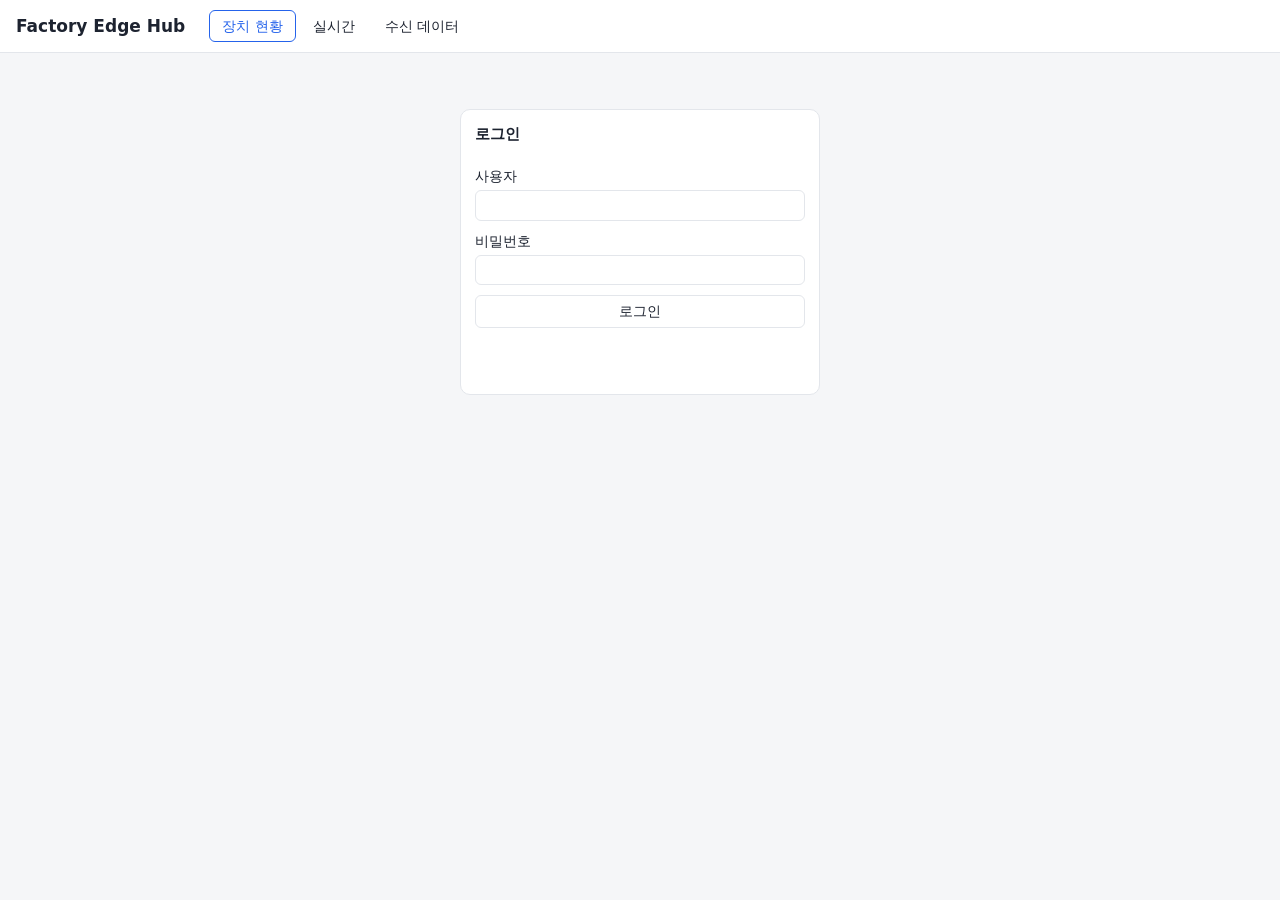
==== src/edge_hub/web/index.html @ ee51e2f6 "Edge hub: Jetson -> server raw-unit transfer engine and monitoring page Direction change by the user" ====
<!doctype html>
<html lang="ko">
<head>
<meta charset="utf-8">
<meta name="viewport" content="width=device-width, initial-scale=1">
<title>Factory Edge Hub</title>
<link rel="icon" href="data:,">
<link rel="stylesheet" href="style.css">
<script src="app.js" defer></script>
</head>
<body>
<header>
  <h1>Factory Edge Hub</h1>
  <nav id="nav" hidden>
    <button data-view="overview" class="active">장치 현황</button>
    <button data-view="live">실시간</button>
    <button data-view="units">수신 데이터</button>
  </nav>
  <div id="who" hidden><span id="user"></span> <button id="logout">로그아웃</button></div>
</header>
<main>
  <section id="login" hidden>
    <form id="login-form" class="card narrow">
      <h2>로그인</h2>
      <label>사용자 <input name="user" autocomplete="username" required></label>
      <label>비밀번호 <input name="password" type="password" autocomplete="current-password" required></label>
      <button type="submit">로그인</button>
      <p id="login-error" class="error"></p>
    </form>
  </section>

  <section id="overview" hidden>
    <p class="muted" id="server-time"></p>
    <div id="device-cards" class="grid"></div>
  </section>

  <section id="live" hidden>
    <div class="toolbar">
      <label>장치 <select id="live-device"></select></label>
      <label>추세 범위 <select id="live-range">
        <option value="900">15분</option><option value="3600" selected>1시간</option>
        <option value="21600">6시간</option><option value="86400">24시간</option>
      </select></label>
      <span id="live-age" class="muted"></span>
    </div>
    <div class="grid two">
      <div class="card">
        <h3>열화상 <span class="muted" id="thermal-info"></span></h3>
        <canvas id="thermal" width="160" height="120" class="thermal"></canvas>
        <div class="legend"><span id="t-min"></span><span class="ramp"></span><span id="t-max"></span></div>
      </div>
      <div class="card"><h3>센서 최신값</h3><table id="sensor-table"></table></div>
    </div>
    <div class="card"><h3>추세 (heartbeat 기준)</h3>
      <label>항목 <select id="trend-keys" multiple size="6"></select></label>
      <canvas id="trend" width="1100" height="320" class="chart"></canvas>
    </div>
  </section>

  <section id="units" hidden>
    <div class="toolbar">
      <label>장치 <select id="units-device"><option value="">전체</option></select></label>
      <span id="units-count" class="muted"></span>
    </div>
    <div class="card scroll"><table id="units-table"></table></div>
    <div id="unit-detail" class="card" hidden>
      <h3 id="unit-title"></h3>
      <div id="unit-meta" class="meta"></div>
      <div class="toolbar">
        <label>열 <select id="unit-cols" multiple size="6"></select></label>
        <button id="unit-plot">그리기</button>
      </div>
      <canvas id="unit-chart" width="1100" height="300" class="chart"></canvas>
      <div class="toolbar">
        <label>열화상 chunk <select id="unit-chunk"></select></label>
        <label>frame <input id="unit-frame" type="range" min="0" max="29" value="0"></label>
        <span id="unit-frame-info" class="muted"></span>
      </div>
      <canvas id="unit-thermal" width="160" height="120" class="thermal"></canvas>
      <div class="legend"><span id="u-min"></span><span class="ramp"></span><span id="u-max"></span></div>
    </div>
  </section>
</main>
</body>
</html>
---- src/edge_hub/web/style.css ----
:root {
  --bg: #f5f6f8; --card: #fff; --text: #1d2330; --muted: #6b7280; --line: #e3e6eb;
  --accent: #2563eb; --ok: #16a34a; --warn: #d97706; --bad: #dc2626;
}
@media (prefers-color-scheme: dark) {
  :root { --bg: #11151c; --card: #1a2029; --text: #e6e9ef; --muted: #9aa3b2; --line: #2b3340;
          --accent: #60a5fa; --ok: #4ade80; --warn: #fbbf24; --bad: #f87171; }
}
* { box-sizing: border-box; }
body { margin: 0; font: 14px/1.45 system-ui, "Noto Sans KR", sans-serif; background: var(--bg); color: var(--text); }
header { display: flex; flex-wrap: wrap; gap: 12px; align-items: center; padding: 10px 16px;
         background: var(--card); border-bottom: 1px solid var(--line); }
h1 { font-size: 17px; margin: 0 12px 0 0; }
h2, h3 { margin: 0 0 10px; font-size: 15px; }
nav { display: flex; gap: 4px; flex-wrap: wrap; }
nav button { background: none; border: 1px solid transparent; }
nav button.active { border-color: var(--accent); color: var(--accent); }
#who { margin-left: auto; color: var(--muted); }
button { font: inherit; padding: 5px 12px; border-radius: 6px; border: 1px solid var(--line);
         background: var(--card); color: var(--text); cursor: pointer; }
button:hover { border-color: var(--accent); }
input, select { font: inherit; padding: 4px 6px; border-radius: 6px; border: 1px solid var(--line);
                background: var(--card); color: var(--text); max-width: 100%; }
main { padding: 16px; max-width: 1240px; margin: 0 auto; }
.card { background: var(--card); border: 1px solid var(--line); border-radius: 10px; padding: 14px; margin-bottom: 14px; }
.narrow { max-width: 360px; margin: 40px auto; display: grid; gap: 10px; }
.narrow label { display: grid; gap: 4px; }
.grid { display: grid; gap: 14px; grid-template-columns: repeat(auto-fill, minmax(320px, 1fr)); }
.grid.two { grid-template-columns: repeat(auto-fit, minmax(320px, 1fr)); }
.toolbar { display: flex; flex-wrap: wrap; gap: 12px; align-items: center; margin-bottom: 10px; }
.muted { color: var(--muted); }
.error { color: var(--bad); min-height: 1em; }
.dot { display: inline-block; width: 10px; height: 10px; border-radius: 50%; margin-right: 6px; }
.dot.ok { background: var(--ok); } .dot.bad { background: var(--bad); } .dot.warn { background: var(--warn); }
table { border-collapse: collapse; width: 100%; }
td, th { text-align: left; padding: 4px 8px; border-bottom: 1px solid var(--line); vertical-align: top; }
th { color: var(--muted); font-weight: 500; }
tr.clickable { cursor: pointer; } tr.clickable:hover { background: color-mix(in srgb, var(--accent) 8%, transparent); }
.scroll { overflow-x: auto; }
.kv { display: grid; grid-template-columns: max-content 1fr; gap: 2px 12px; }
.kv dt { color: var(--muted); } .kv dd { margin: 0; overflow-wrap: anywhere; }
canvas.thermal { width: 100%; max-width: 480px; image-rendering: pixelated; border-radius: 6px; background: #000; }
canvas.chart { width: 100%; height: auto; }
.legend { display: flex; align-items: center; gap: 8px; max-width: 480px; margin-top: 6px; font-size: 12px; }
.ramp { flex: 1; height: 10px; border-radius: 4px;
        background: linear-gradient(90deg, #000004, #3b0f70, #8c2981, #de4968, #fe9f6d, #fcfdbf); }
.meta { margin-bottom: 10px; }
.badge { display: inline-block; padding: 0 6px; border-radius: 4px; font-size: 12px; border: 1px solid var(--line); }
@media (max-width: 600px) { main { padding: 16px 16px; } h1 { font-size: 15px; } }
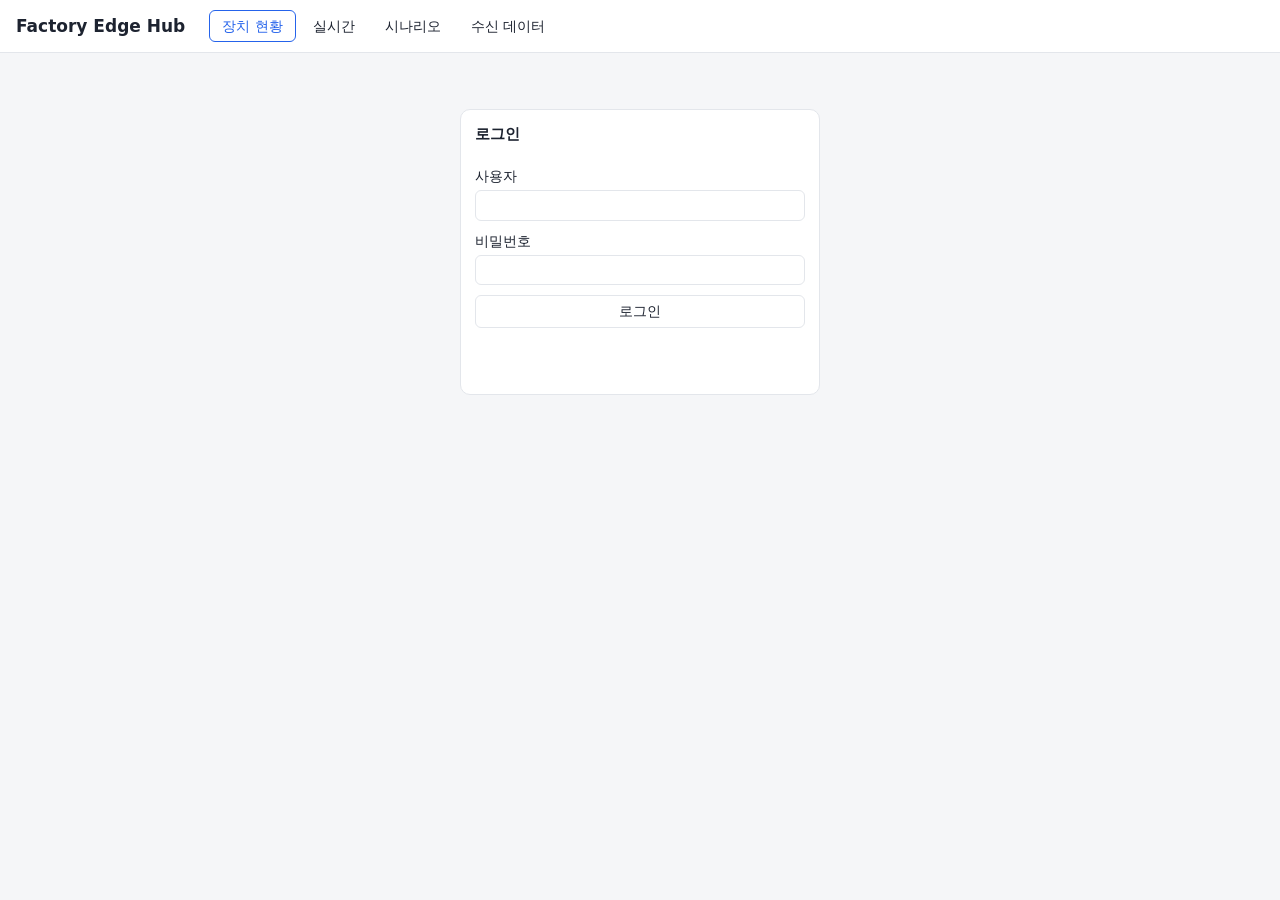
==== commit 5d678b35: "Edge hub: scenario page (definitions, expected signatures, received trials) - src/edge_hub/scenarios" ====
--- a/src/edge_hub/web/index.html
+++ b/src/edge_hub/web/index.html
@@ -14,6 +14,7 @@
   <nav id="nav" hidden>
     <button data-view="overview" class="active">장치 현황</button>
     <button data-view="live">실시간</button>
+    <button data-view="scenarios">시나리오</button>
     <button data-view="units">수신 데이터</button>
   </nav>
   <div id="who" hidden><span id="user"></span> <button id="logout">로그아웃</button></div>
@@ -57,6 +58,11 @@
     </div>
   </section>
 
+  <section id="scenarios" hidden>
+    <p class="muted" id="scenario-note"></p>
+    <div id="scenario-cards" class="grid two"></div>
+  </section>
+
   <section id="units" hidden>
     <div class="toolbar">
       <label>장치 <select id="units-device"><option value="">전체</option></select></label>
--- a/src/edge_hub/web/style.css
+++ b/src/edge_hub/web/style.css
@@ -18,7 +18,9 @@
 #who { margin-left: auto; color: var(--muted); }
 button { font: inherit; padding: 5px 12px; border-radius: 6px; border: 1px solid var(--line);
          background: var(--card); color: var(--text); cursor: pointer; }
-button:hover { border-color: var(--accent); }
+button:hover:not(:disabled) { border-color: var(--accent); }
+button:disabled { opacity: .45; cursor: not-allowed; }
+.control { margin: 8px 0; }
 input, select { font: inherit; padding: 4px 6px; border-radius: 6px; border: 1px solid var(--line);
                 background: var(--card); color: var(--text); max-width: 100%; }
 main { padding: 16px; max-width: 1240px; margin: 0 auto; }
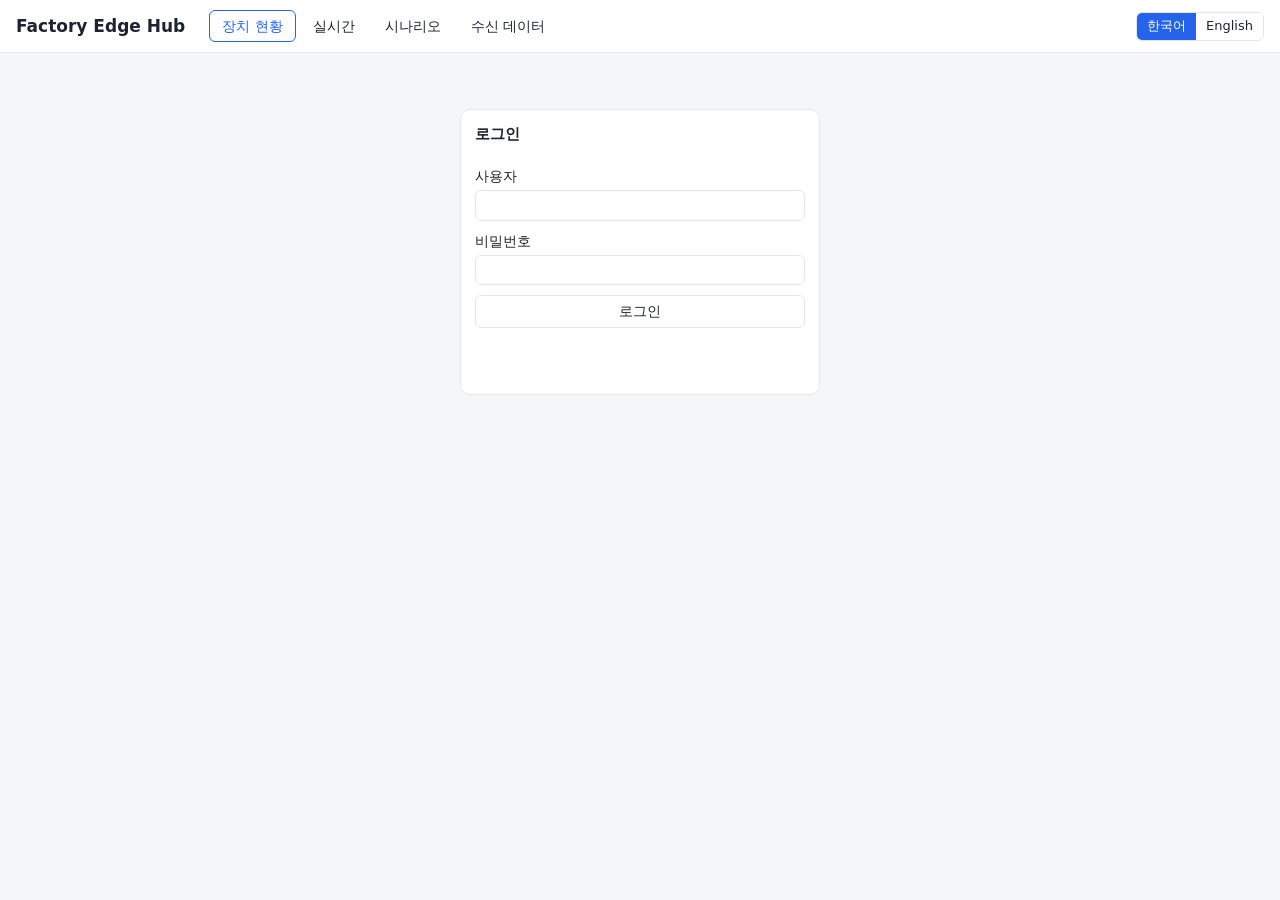
==== commit c6bdc6c6: "ZED 2i side recorder, ZED on/off from the hub, Korean/English web UI - jetson_deploy/zedcap + script" ====
--- a/src/edge_hub/web/index.html
+++ b/src/edge_hub/web/index.html
@@ -6,26 +6,32 @@
 <title>Factory Edge Hub</title>
 <link rel="icon" href="data:,">
 <link rel="stylesheet" href="style.css">
+<script src="i18n.js" defer></script>
 <script src="app.js" defer></script>
 </head>
 <body>
 <header>
   <h1>Factory Edge Hub</h1>
   <nav id="nav" hidden>
-    <button data-view="overview" class="active">장치 현황</button>
-    <button data-view="live">실시간</button>
-    <button data-view="scenarios">시나리오</button>
-    <button data-view="units">수신 데이터</button>
+    <button data-view="overview" class="active" data-i18n="nav.overview">장치 현황</button>
+    <button data-view="live" data-i18n="nav.live">실시간</button>
+    <button data-view="scenarios" data-i18n="nav.scenarios">시나리오</button>
+    <button data-view="units" data-i18n="nav.units">수신 데이터</button>
   </nav>
-  <div id="who" hidden><span id="user"></span> <button id="logout">로그아웃</button></div>
+  <div class="header-right">
+    <div id="who" hidden><span id="user"></span> <button id="logout" data-i18n="logout">로그아웃</button></div>
+    <div class="lang" role="group" aria-label="Language">
+      <button id="lang-ko" data-lang="ko" class="active">한국어</button><button id="lang-en" data-lang="en">English</button>
+    </div>
+  </div>
 </header>
 <main>
   <section id="login" hidden>
     <form id="login-form" class="card narrow">
-      <h2>로그인</h2>
-      <label>사용자 <input name="user" autocomplete="username" required></label>
-      <label>비밀번호 <input name="password" type="password" autocomplete="current-password" required></label>
-      <button type="submit">로그인</button>
+      <h2 data-i18n="login.title">로그인</h2>
+      <label><span data-i18n="login.user">사용자</span> <input name="user" autocomplete="username" required></label>
+      <label><span data-i18n="login.password">비밀번호</span> <input name="password" type="password" autocomplete="current-password" required></label>
+      <button type="submit" data-i18n="login.submit">로그인</button>
       <p id="login-error" class="error"></p>
     </form>
   </section>
@@ -37,23 +43,42 @@
 
   <section id="live" hidden>
     <div class="toolbar">
-      <label>장치 <select id="live-device"></select></label>
-      <label>추세 범위 <select id="live-range">
-        <option value="900">15분</option><option value="3600" selected>1시간</option>
-        <option value="21600">6시간</option><option value="86400">24시간</option>
+      <label><span data-i18n="live.device">장치</span> <select id="live-device"></select></label>
+      <label><span data-i18n="live.range">추세 범위</span> <select id="live-range">
+        <option value="900" data-i18n="range.15m">15분</option><option value="3600" selected data-i18n="range.1h">1시간</option>
+        <option value="21600" data-i18n="range.6h">6시간</option><option value="86400" data-i18n="range.24h">24시간</option>
       </select></label>
       <span id="live-age" class="muted"></span>
     </div>
+    <div class="card" id="event-panel">
+      <h3><span data-i18n="event.title">개입 기록</span> <span id="event-open" class="badge"></span></h3>
+      <p class="muted" data-i18n="event.help">실험 중 실제로 개입한 순간에 누릅니다(예: 라이터를 켤 때 [개입 시작], 끌 때 [개입 종료]). 한 trial 에서 여러 번 눌러도 됩니다. 라벨이 아니라 "언제 무엇을 했는가"의 기록입니다.</p>
+      <div class="toolbar" id="event-controls">
+        <label><span data-i18n="event.scenario">시나리오</span> <select id="event-scenario">
+          <option value="combustion" data-i18n="scenario.combustion">연소 이상</option><option value="vapor_release" data-i18n="scenario.vapor_release">유해 증기 누출</option>
+          <option value="dust" data-i18n="scenario.dust">분진 발생</option><option value="other" data-i18n="scenario.other">기타</option></select></label>
+        <label><span data-i18n="event.note">메모</span> <input id="event-note" size="28" data-i18n-placeholder="event.note_placeholder" placeholder="예: 30cm, 5초"></label>
+        <button id="event-start" class="big" data-i18n="event.start">개입 시작</button>
+        <button id="event-end" class="big" data-i18n="event.end">개입 종료</button>
+        <button id="event-memo" data-i18n="event.memo">메모만 기록</button>
+      </div>
+      <div class="scroll"><table id="event-table"></table></div>
+    </div>
     <div class="grid two">
       <div class="card">
-        <h3>열화상 <span class="muted" id="thermal-info"></span></h3>
+        <h3><span data-i18n="live.thermal">열화상</span> <span class="muted" id="thermal-info"></span></h3>
         <canvas id="thermal" width="160" height="120" class="thermal"></canvas>
         <div class="legend"><span id="t-min"></span><span class="ramp"></span><span id="t-max"></span></div>
       </div>
-      <div class="card"><h3>센서 최신값</h3><table id="sensor-table"></table></div>
+      <div class="card">
+        <h3><span data-i18n="live.zed">ZED 카메라</span> <span class="muted" id="zed-info"></span></h3>
+        <img id="zed-live" class="zed" alt="" hidden>
+        <p class="muted" id="zed-live-note"></p>
+      </div>
+      <div class="card"><h3 data-i18n="live.sensors">센서 최신값</h3><table id="sensor-table"></table></div>
     </div>
-    <div class="card"><h3>추세 (heartbeat 기준)</h3>
-      <label>항목 <select id="trend-keys" multiple size="6"></select></label>
+    <div class="card"><h3 data-i18n="live.trend">추세 (heartbeat 기준)</h3>
+      <label><span data-i18n="live.items">항목</span> <select id="trend-keys" multiple size="6"></select></label>
       <canvas id="trend" width="1100" height="320" class="chart"></canvas>
     </div>
   </section>
@@ -65,7 +90,7 @@
 
   <section id="units" hidden>
     <div class="toolbar">
-      <label>장치 <select id="units-device"><option value="">전체</option></select></label>
+      <label><span data-i18n="live.device">장치</span> <select id="units-device"><option value="" data-i18n="units.all">전체</option></select></label>
       <span id="units-count" class="muted"></span>
     </div>
     <div class="card scroll"><table id="units-table"></table></div>
@@ -73,17 +98,51 @@
       <h3 id="unit-title"></h3>
       <div id="unit-meta" class="meta"></div>
       <div class="toolbar">
-        <label>열 <select id="unit-cols" multiple size="6"></select></label>
-        <button id="unit-plot">그리기</button>
+        <label><span data-i18n="unit.columns">열</span> <select id="unit-cols" multiple size="6"></select></label>
+        <button id="unit-plot" data-i18n="unit.plot">그리기</button>
       </div>
-      <canvas id="unit-chart" width="1100" height="300" class="chart"></canvas>
-      <div class="toolbar">
-        <label>열화상 chunk <select id="unit-chunk"></select></label>
-        <label>frame <input id="unit-frame" type="range" min="0" max="29" value="0"></label>
-        <span id="unit-frame-info" class="muted"></span>
+      <canvas id="unit-chart" width="1100" height="320" class="chart clickable-chart"></canvas>
+      <p class="muted" id="chart-legend" data-i18n="unit.legend">띠: 기준선 평균±3σ(참고) · 회색 음영: 실제 개입 기록 · 점선: 계획상 신호음 · 상단 색 막대: 라벨 구간</p>
+      <div id="anno">
+        <h3><span data-i18n="anno.title">라벨링</span> <span id="anno-rev" class="muted"></span></h3>
+        <p class="muted" data-i18n="anno.help">그래프를 두 번 클릭해 구간의 시작과 끝을 찍고, 라벨과 확신도를 고른 뒤 [구간 추가]. 센서 반응 시작점은 모드를 바꿔 한 번 클릭합니다. 라벨을 붙이지 않은 tick 은 학습에서 제외됩니다. 기준: docs/LABELING_GUIDE.md</p>
+        <div class="toolbar" id="anno-controls">
+          <label><span data-i18n="anno.mode">모드</span> <select id="anno-mode"><option value="interval" data-i18n="anno.mode_interval">구간</option><option value="onset" data-i18n="anno.mode_onset">센서 반응 시작점</option></select></label>
+          <label><span data-i18n="anno.label">라벨</span> <select id="anno-label"></select></label>
+          <label><span data-i18n="anno.confidence">확신도</span> <select id="anno-conf"></select></label>
+          <label><span data-i18n="anno.sensor">센서</span> <select id="anno-modality"></select></label>
+          <span id="anno-pending" class="muted"></span>
+          <button id="anno-add" data-i18n="anno.add">구간 추가</button>
+          <button id="anno-clear" data-i18n="anno.clear">선택 취소</button>
+        </div>
+        <div class="scroll"><table id="anno-intervals"></table></div>
+        <p id="anno-onsets" class="muted"></p>
+        <div class="toolbar" id="anno-save-row">
+          <label><span data-i18n="anno.note">메모</span> <input id="anno-note" size="60"></label>
+          <button id="anno-save" data-i18n="anno.save">저장 (새 revision)</button>
+          <span id="anno-status" class="muted"></span>
+        </div>
       </div>
-      <canvas id="unit-thermal" width="160" height="120" class="thermal"></canvas>
-      <div class="legend"><span id="u-min"></span><span class="ramp"></span><span id="u-max"></span></div>
+      <div class="grid two">
+        <div>
+          <div class="toolbar">
+            <label><span data-i18n="unit.thermal_chunk">열화상 chunk</span> <select id="unit-chunk"></select></label>
+            <label>frame <input id="unit-frame" type="range" min="0" max="29" value="0"></label>
+            <span id="unit-frame-info" class="muted"></span>
+          </div>
+          <canvas id="unit-thermal" width="160" height="120" class="thermal"></canvas>
+          <div class="legend"><span id="u-min"></span><span class="ramp"></span><span id="u-max"></span></div>
+        </div>
+        <div id="unit-zed-box">
+          <div class="toolbar">
+            <label><span data-i18n="unit.zed_tick">ZED tick</span> <input id="unit-zed-tick" type="number" min="0" value="0"></label>
+            <input id="unit-zed-range" type="range" min="0" max="0" value="0">
+            <span id="unit-zed-info" class="muted"></span>
+          </div>
+          <img id="unit-zed" class="zed" alt="" hidden>
+          <p class="muted" data-i18n="unit.zed_help">그래프를 클릭하면 그 tick 의 ZED 영상이 표시됩니다.</p>
+        </div>
+      </div>
     </div>
   </section>
 </main>
--- a/src/edge_hub/web/style.css
+++ b/src/edge_hub/web/style.css
@@ -15,12 +15,22 @@
 nav { display: flex; gap: 4px; flex-wrap: wrap; }
 nav button { background: none; border: 1px solid transparent; }
 nav button.active { border-color: var(--accent); color: var(--accent); }
-#who { margin-left: auto; color: var(--muted); }
+#who { color: var(--muted); }
+.header-right { margin-left: auto; display: flex; gap: 12px; align-items: center; }
+.lang { display: inline-flex; border: 1px solid var(--line); border-radius: 6px; overflow: hidden; }
+.lang button { border: 0; border-radius: 0; padding: 4px 10px; font-size: 13px; }
+.lang button.active { background: var(--accent); color: #fff; }
+img.zed { width: 100%; max-width: 640px; border-radius: 6px; background: #000; display: block; }
+img.zed[hidden] { display: none; }
 button { font: inherit; padding: 5px 12px; border-radius: 6px; border: 1px solid var(--line);
          background: var(--card); color: var(--text); cursor: pointer; }
 button:hover:not(:disabled) { border-color: var(--accent); }
 button:disabled { opacity: .45; cursor: not-allowed; }
 .control { margin: 8px 0; }
+button.big { padding: 10px 22px; font-size: 16px; font-weight: 600; }
+.clickable-chart { cursor: crosshair; }
+#anno { border-top: 1px solid var(--line); margin-top: 10px; padding-top: 10px; }
+.swatch { display: inline-block; width: 10px; height: 10px; border-radius: 2px; margin-right: 4px; vertical-align: middle; }
 input, select { font: inherit; padding: 4px 6px; border-radius: 6px; border: 1px solid var(--line);
                 background: var(--card); color: var(--text); max-width: 100%; }
 main { padding: 16px; max-width: 1240px; margin: 0 auto; }
